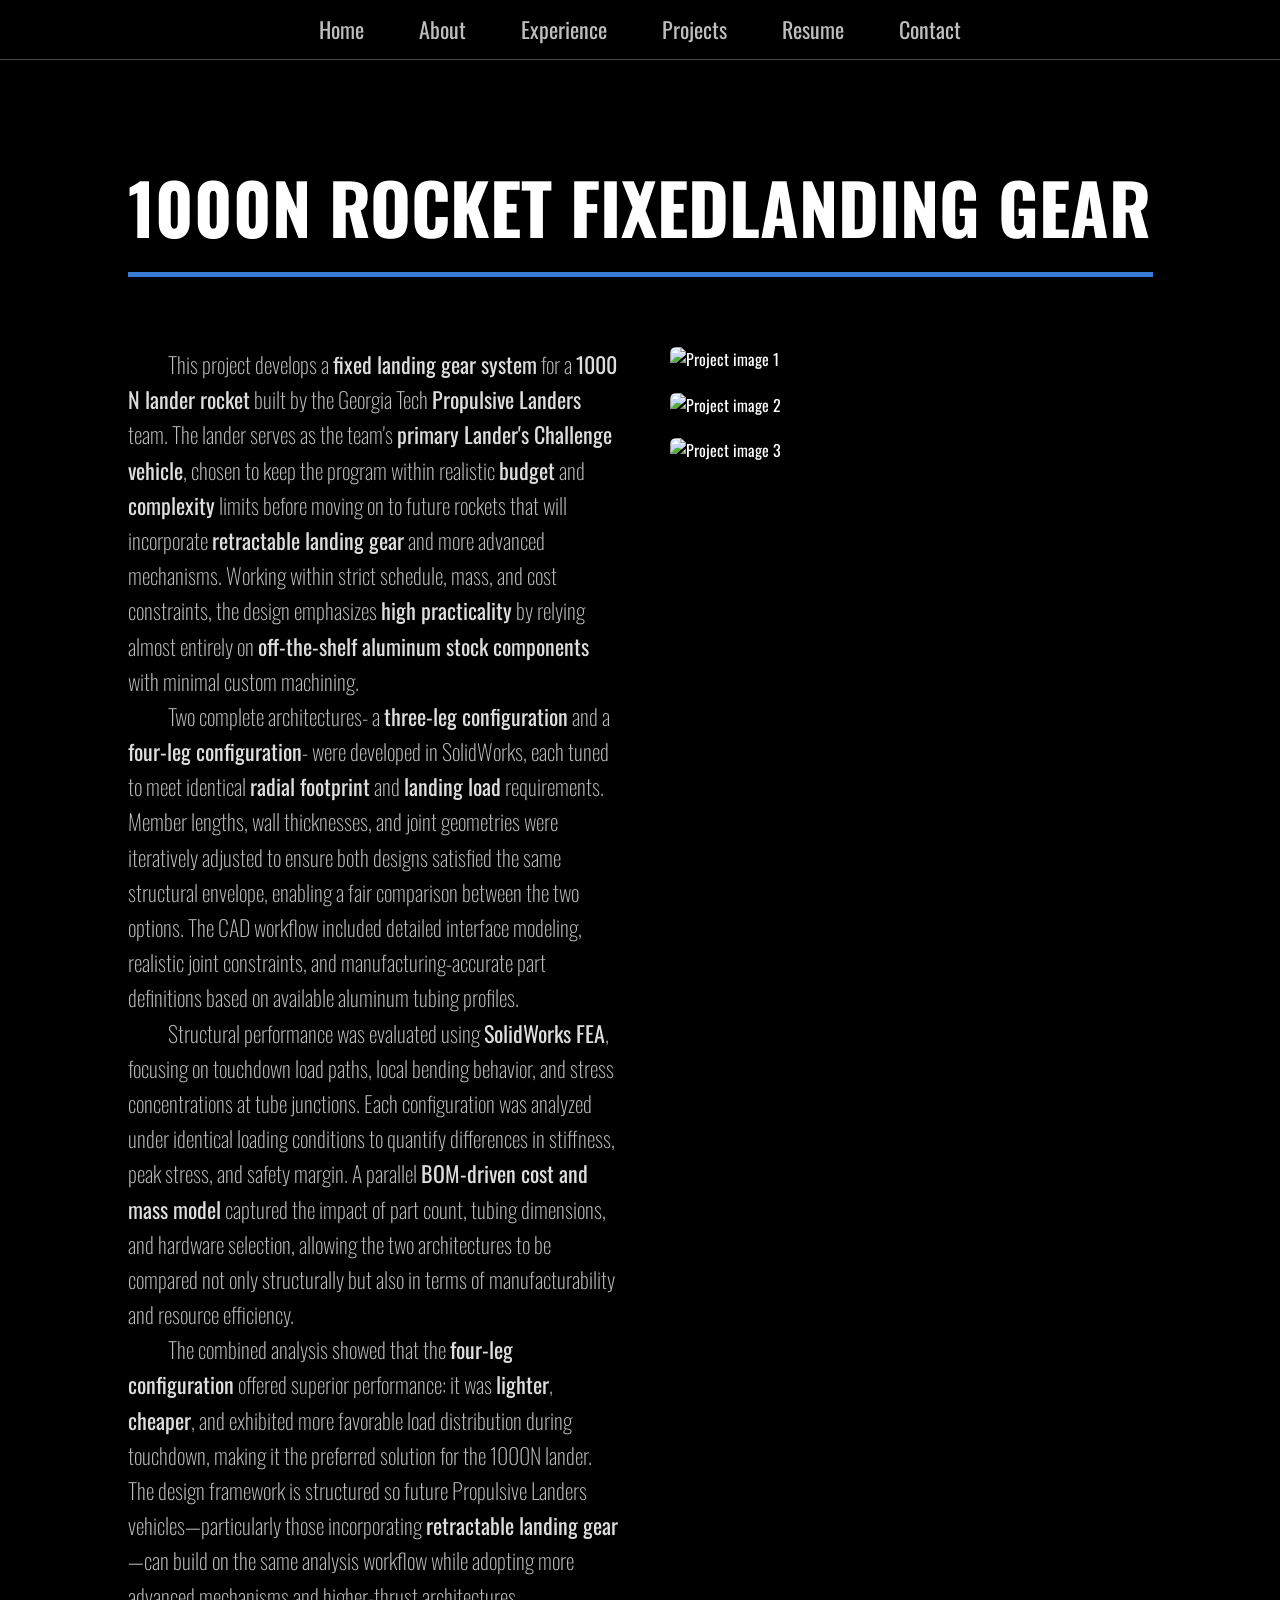
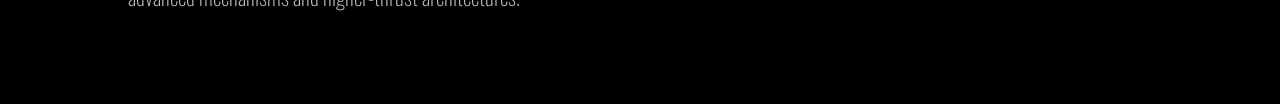
==== FixedLG/fixedlg.html @ cd2fef92 "initial commit" ====
<!DOCTYPE html>
<html lang="en">
<head>
  <meta charset="UTF-8">
  <title>Project – Emory Hill</title>

  <!-- Main site styles -->
  <link rel="stylesheet" href="../main.css">

  <!-- Project page styles -->
  <link rel="stylesheet" href="fixedlg.css">

  <!-- Fonts -->
  <link rel="preconnect" href="https://fonts.googleapis.com">
  <link rel="preconnect" href="https://fonts.gstatic.com" crossorigin>
  <link href="https://fonts.googleapis.com/css2?family=Oswald:wght@200..700&display=swap" rel="stylesheet">
</head>

<body>

  <!-- HEADER -->
  <header>
    <nav>
      <ul>
        <li><a href="../index.html#home">Home</a></li>
        <li><a href="../index.html#about">About</a></li>
        <li><a href="../index.html#experience">Experience</a></li>
        <li><a href="../index.html#projects">Projects</a></li>
        <li><a href="../resume/resume.html">Resume</a></li>
        <li><a href="../index.html#contact">Contact</a></li>
      </ul>
    </nav>
  </header>

  <!-- MAIN CONTENT -->
  <main class="project-page">

    <h1 class="project-title">1000N ROCKET FIXEDLANDING GEAR</h1>
    <div class="project-title-underline"></div>

    <div class="two-column-page">

      <!-- LEFT COLUMN: TEXT -->
      <div class="left-column">
        <div class="text-section">

            <p class="hero-description">
            This project develops a <strong>fixed landing gear system</strong> for a <strong>1000 N lander rocket</strong> built by the
            Georgia Tech <strong>Propulsive Landers</strong> team. The lander serves as the team's <strong>primary Lander's Challenge vehicle</strong>,
            chosen to keep the program within realistic <strong>budget</strong> and <strong>complexity</strong> limits before moving on to
            future rockets that will incorporate <strong>retractable landing gear</strong> and more advanced mechanisms.
            Working within strict schedule, mass, and cost constraints, the design emphasizes <strong>high practicality</strong>
            by relying almost entirely on <strong>off-the-shelf aluminum stock components</strong> with minimal custom machining.
            </p>

            <p class="hero-description">
            Two complete architectures- a <strong>three-leg configuration</strong> and a <strong>four-leg configuration</strong>- were developed
            in SolidWorks, each tuned to meet identical <strong>radial footprint</strong> and <strong>landing load</strong> requirements.
            Member lengths, wall thicknesses, and joint geometries were iteratively adjusted to ensure both
            designs satisfied the same structural envelope, enabling a fair comparison between the two options.
            The CAD workflow included detailed interface modeling, realistic joint constraints, and
            manufacturing-accurate part definitions based on available aluminum tubing profiles.
            </p>

            <p class="hero-description">
            Structural performance was evaluated using <strong>SolidWorks FEA</strong>, focusing on touchdown load paths,
            local bending behavior, and stress concentrations at tube junctions. Each configuration was analyzed
            under identical loading conditions to quantify differences in stiffness, peak stress, and safety
            margin. A parallel <strong>BOM-driven cost and mass model</strong> captured the impact of part count, tubing
            dimensions, and hardware selection, allowing the two architectures to be compared not only
            structurally but also in terms of manufacturability and resource efficiency.
            </p>

            <p class="hero-description">
            The combined analysis showed that the <strong>four-leg configuration</strong> offered superior performance: it was
            <strong>lighter</strong>, <strong>cheaper</strong>, and exhibited more favorable load distribution during touchdown, making it the
            preferred solution for the 1000N lander. The design framework is structured so future Propulsive
            Landers vehicles—particularly those incorporating <strong>retractable landing gear</strong>—can build on the same
            analysis workflow while adopting more advanced mechanisms and higher-thrust architectures.
            </p>

        </div>
     </div>


      <!-- RIGHT COLUMN: IMAGES -->
      <div class="right-column">
        <div class="image-section">
          <img src="Screenshot 2026-07-18 222332.png" alt="Project image 1">
          <img src="Screenshot 2026-07-18 222332.png" alt="Project image 2">
          <img src="Screenshot 2026-07-18 222332.png" alt="Project image 3">
        </div>
      </div>

    </div>

</main>

</body>
</html>
---- main.css ----
/* ===========================
   GLOBAL RESET
=========================== */
* {
  box-sizing: border-box;
  margin: 0;
  padding: 0;
}

/* ===========================
   COLOR SYSTEM (YOUR 7 COLORS)
=========================== */
:root {
  --white: #FFFFFF;
  --offwhite: #dedede; /* slightly off-white for subtle contrast */
  --border-gray: #4A4A4A; /* dark gray, visible but not bright */
  --blue-gray: #3f4d63;


  /* Highlight system (BLUE VERSION) */
  --highlight: #3a7bd5;                 /* main blue */
  --highlight-opaque: #3a7bd544;        /* same opacity as before */
  --highlight-hover: #6fb3ff;           /* lighter blue for hover */
  --highlight-glow: rgba(58, 123, 213, 0.45); /* same glow strength */
  --highlight-hover-opaque: rgba(111, 179, 255, 0.241);
  
  --miniboxborder: rgba(58, 123, 213, 0.25);

  /* Text */
  --text-gray: #bebebe; /* unchanged */

  /* Backgrounds (BLUE-TINTED VERSIONS) */
  --bg-black: #000000; /* unchanged */
  --bg-secondary: #111418;
  --bg-rect-dark: #121722c4;      /* large rectangles (dark blue-tinted) */
  --bg-rect-light: #1e273864;     /* inner rectangles (slightly lighter blue-tinted) */
}

html {
  scroll-behavior: smooth;
}

/* ===========================
   BODY
=========================== */
body {
  font-family: "Oswald", sans-serif;
  line-height: 1.6;
  color: var(--text-gray);
  background-color: var(--bg-black);
}

/* ===========================
   NAVIGATION
=========================== */
header {
  background-color: var(--bg-black);
  color: var(--white);
  padding-bottom: 60px;
}

nav {
  display: flex;
  justify-content: center; /* centered */
  align-items: center;
  padding: 12px 10%; /* thinner bar */
  border-bottom: 1px solid var(--border-gray);
  position: fixed;
  top: 0;
  left: 0;
  width: 100%;
  z-index: 5000; /* above everything */
  background-color: var(--bg-black); /* keep same background */
}

nav ul {
  list-style: none;
  display: flex;
  gap: 55px; /* increased spacing */
}

nav a {
  font-size: 22px; /* slightly bigger */
  color: var(--text-gray);
  text-decoration: none;
  position: relative;
  padding-bottom: 6px;
  transition: color 0.25s ease;
}

nav a:hover {
  color: var(--white); /* guaranteed hover color */
}


nav a::after {
  content: "";
  position: absolute;
  left: 50%;
  bottom: 0;
  width: 100%;
  height: 3px;
  background-color: var(--highlight);
  transform: translateX(-50%) scaleX(0); /* start collapsed at center */
  transform-origin: center; /* grows from center */
  transition: transform 0.25s ease;
}

nav a:hover::after {
  transform: translateX(-50%) scaleX(1); /* expands outward from center */
}



/* ===========================
   HERO SECTION (NEW)
=========================== */
.hero {
  padding: 120px 10% 50px;
  text-align: left;
  background-color: var(--bg-black);
  color: var(--white);
  z-index:998;
}

.hero-name {
  font-size: 100px;
  font-weight: 700;
  letter-spacing: 2px;
  line-height: 1.1;
}

.hero-lastname {
  color: var(--highlight);
}

.hero-underline {
  width: 140px;
  height: 5px;
  background-color: var(--highlight);
  margin: 12px 0 50px;
}

.hero-description {
  font-size: 22px;
  color: var(--text-gray);
  font-weight: 200; /* thinner */
  max-width: 600px;
  margin-bottom: 50px;
}

.hero-description strong {
  color: var(--offwhite);
  font-weight: 400;
}

/* ===========================
   GPA BLOCK
=========================== */
.gpa-block {
  display: flex;
  align-items: stretch; /* ensures bar matches full height */
  gap: 18px;
  margin-bottom: 70px;
}

.gpa-bar {
  width: 5px;
  background-color: var(--highlight);
  border-radius: 0px;
}

.gpa-text-wrapper {
  display: flex;
  flex-direction: column;
  line-height: 1; /* removes extra invisible vertical padding */
}

.gpa-text {
  font-size: 52px; /* ~2× larger */
  font-weight: 600;
  color: var(--white);
}

.gpa-label {
  font-size: 16px;
  color: var(--text-gray);
  margin-top: 6px;
  letter-spacing: 1px;
}

.gpa-highlight {
  color: var(--highlight);
  margin-left: 4px;
}

.left-accent-bar {
  position: fixed;
  top: 0;
  left: 0;
  width: 5px; /* your chosen width */
  height: 100vh;
  background-color: var(--highlight);

  /* massive, bright, layered glow */
  box-shadow:
    0 0 60px 4px rgba(58, 123, 213, 1),       /* core */
    0 0 120px 8px rgba(58, 123, 213, 0.85),   /* halo */
    0 0 180px 12px rgba(58, 123, 213, 0.65),   /* spread */
    0 0 220px 16px rgba(58, 123, 213, 0.45);   /* ambient */

  z-index: 999;
}

.accent-wrapper {
  position: relative;
  height: calc(100% - 300px); /* stops before footer */
}



/* ===========================
   BUTTONS (NEW)
=========================== */
.button-primary {
  background-color: var(--highlight);
  color: var(--bg-black);
  padding: 14px 28px;
  border-radius: 0px;
  text-decoration: none;
  font-size: 20px;
  border: 2px solid var(--highlight);
  transition: background-color 0.25s ease, transform 0.25s ease, box-shadow 0.25s ease;
}

.button-primary:hover {
  background-color: var(--highlight-hover);
  transform: translateY(-8px);
  box-shadow: 0 0 12px var(--highlight-glow);
  border: 2px solid var(--highlight-hover);
}

.button-secondary {
  background-color: var(--bg-black);
  color: var(--white);
  padding: 14px 28px;
  border-radius: 0px;
  text-decoration: none;
  font-size: 20px;
  border: 2px solid var(--border-gray);
  transition: border-color 0.25s ease, transform 0.25s ease, box-shadow 0.25s ease;
}

.button-secondary:hover {
  transform: translateY(-8px) scale(1.02);
  box-shadow: 0 0 12px var(--highlight-glow);
  color: var(--highlight);
  font-size: 20px;
  border-color: var(--highlight);
}

/* ===========================
   ABOUT SECTION
=========================== */

.about-section {
  background-color: var(--bg-secondary);
  padding: 90px 10% 90px;
  display: flex;
  justify-content: space-between;
  gap: 60px;
  border-top: 0.5px solid var(--highlight-opaque);
  position: relative;
  margin-bottom: 0 !important;
  z-index: 1001;
  align-items: center;
}

/* LEFT SIDE (text) */
.about-left {
  flex: 1;
  max-width: 600px;
}

.about-title {
  font-size: 48px;
  font-weight: 700;
  color: var(--white);
  margin-bottom: 25px;
}

.about-highlight {
  color: var(--highlight);
}

.about-body p {
  font-size: 22px;
  color: var(--text-gray);
  font-weight: 200;
  margin-bottom: 22px;
  line-height: 1.55;
}

.about-body strong {
  color: var(--offwhite);
  font-weight: 400;
}

/* RIGHT SIDE (skills grid) */
.skills-grid {
  flex: 1;
  display: grid;
  grid-template-columns: repeat(2, 1fr);
  gap: 25px;
}

/* OUTER SKILL BOXES */
.skill-box {
  background-color: var(--bg-rect-dark); /* lighter yellow */
  border: 1px solid var(--highlight-opaque);       /* thin yellow outline */
  border-left: 3px solid var(--highlight);  /* yellow bar on left */
  padding: 20px;
  border-radius: 0px;
}

/* CATEGORY TITLE */
.skill-box h3 {
  color: var(--highlight);
  font-size: 20px;
  font-weight: 500;
  margin-bottom: 15px;
}

/* INNER ITEM BOXES */
.skill-items {
  display: flex;
  flex-direction: column;
  gap: 10px;
  display: grid;
  grid-template-columns: repeat(2, 1fr);
  gap: 10px;
}

.skill-items span {
  display: flex;
  justify-content: center;   /* center left/right */
  align-items: center;        /* center up/down */
  text-align: center;         /* center multi-line text */
  background-color: var(--bg-rect-light);
  padding: 5px 7px;
  border-radius: 0px;
  color: var(--text-gray);
  font-size: 16px;
  font-weight: 500;
  border: 1px solid var(--miniboxborder);
  transition: background-color 0.25s ease, border-color 0.25s ease, box-shadow 0.25s ease;
}

.skill-items span:hover {
  background-color: var(--highlight-hover-opaque);
  border-color: var(--highlight);
  color: var(--white);
}


/* ===========================
   EXPERIENCE SECTION (WITH BAR + DIAMONDS)
=========================== */

.experience-section {
  background-color: var(--bg-black);
  padding: 90px 10% 90px;
  border-top: 0.5px solid var(--highlight-opaque);
  border-bottom: 0.5px solid var(--highlight-opaque);
  position: relative;
  margin-bottom: 0;
  z-index: 1002;
  width: 100%;
}

/* Inner content column */
.experience-inner {
  max-width: 1120px;
  margin-left: 40px; /* indent text to the right of the bar */
  position: relative;
}

/* Vertical bar aligned with GPA bar */
.experience-bar {
  position: absolute;
  left: -40px;   /* keep this – horizontal alignment is good */
  top: 120px;     /* was 0 – this drops the bar below the title */
  width: 3px;
  height: calc(100% - 120px); /* keeps bottom aligned with last item */
  background-color: var(--highlight);
  box-shadow: 0 0 25px var(--highlight-glow);

  mask-image: linear-gradient(to bottom, black 70%, transparent 100%);
  -webkit-mask-image: linear-gradient(to bottom, black 70%, transparent 100%);

  z-index: 1;
}

/* Title */
.experience-title {
  font-size: 48px;
  font-weight: 700;
  color: var(--white);
  margin-left:-40px;
  margin-bottom: 40px;
}

/* Experience items */
.experience-item {
  margin-bottom: 60px;
  position: relative;
}

/* Diamond marker */
.experience-item::before {
  content: "";
  position: absolute;
  left: -43px;  /* was -47px – this centers the diamond on the 6px bar */
  top: 10px;
  width: 10px;
  height: 10px;
  background-color: var(--highlight);
  transform: rotate(45deg);
  box-shadow: 0 0 12px var(--highlight-glow);
  z-index: 2;
}

/* Date */
.experience-date {
  font-size: 20px;
  font-weight: 300;
  color: var(--highlight);
  margin-bottom: 8px;
}

/* Role */
.experience-role {
  font-size: 26px;
  font-weight: 600;
  color: var(--white);
  margin-bottom: 6px;
}

/* Tools */
.experience-tools {
  font-size: 18px;
  font-weight: 500;
  color: var(--text-gray);
  margin-bottom: 12px;
}

/* Description */
.experience-description {
  font-size: 22px;
  color: var(--text-gray);
  font-weight: 200;
  line-height: 1.55;
}

/* ===========================
   PROJECT GRID
=========================== */

.projects-section {
  background-color: var(--bg-secondary);
  padding: 90px 0 90px;   /* FIXED */
  border-bottom: 0.5px solid var(--highlight-opaque);
  position: relative;
  margin-bottom: 0;
  z-index: 4002;
  width: 100%;
}

.projects-inner {
  max-width: 1120px;
  margin: 0 auto;         /* FIXED */
}

.projects-title {
  font-size: 48px;
  font-weight: 700;
  color: var(--white);
  margin-bottom: 40px;
  margin-left: -40px;     /* keep your left-shift aesthetic */
}

/* Placeholder for future tabs */
.projects-tabs {
  margin-bottom: 40px;
  margin-left: -40px;     /* matches title */
}

.projects-grid {
  display: grid;
  grid-template-columns: repeat(3, 1fr);
  gap: 30px;
  width: 100%;            /* FIXED */
  margin-top: 40px;
  margin-left: -40px;     /* matches tab bar */
}

.project-divider {
  width: 100%;
  height: 0.5px;
  background-color: rgba(255, 255, 255, 0.25);
  margin: 12px 0; /* was 20px */
}



@media (max-width: 900px) {
  .projects-grid {
    grid-template-columns: repeat(2, 1fr);
  }
}

@media (max-width: 600px) {
  .projects-grid {
    grid-template-columns: 1fr;
  }
}


/* Card styling (updated to match your theme) */
.project-card {
  background-color: var(--bg-black);
  border-radius: 0px;
  border: 1px solid var(--highlight-opaque);
  box-shadow: 0 0 12px rgba(0, 0, 0, 0.45);
  transition: transform 0.25s ease, box-shadow 0.25s ease;
  height: 100%;
  margin-bottom: 25px;
  padding: 22px 25px 18px 25px;

  display: flex;
  flex-direction: column;
  justify-content: flex-start; /* IMPORTANT: no more space-between */
  position: relative;
}

.project-top {
  min-height: 120px; /* tune this value depending on your tallest card */
  display: flex;
  flex-direction: column;
  justify-content: flex-start;
}


.project-card:hover {
  transform: translateY(-8px);
  box-shadow: 0 0 18px rgba(0, 0, 0, 1);
  border: 1px solid var(--highlight-glow);
}

.project-card::before {
  content: "";
  position: absolute;
  top: 0;
  left: 0;

  width: 0%;                 /* starts hidden */
  height: 4px;               /* thickness */
  background-color: var(--highlight);

  transition: width 0.35s ease; /* smooth slide-in */
}

.project-card:hover::before {
  width: 100%; /* animate across the top */
}


.project-card h3 {
  margin-bottom: 10px;
  color: var(--offwhite);
  font-size: 20px;
  font-weight: 500;
}

.project-card p {
  color: var(--text-gray);
  font-size: 18px;
  line-height: 1.55;
  font-weight:300;
}

.project-card-link {
  text-decoration: none;
  color: inherit;
  display: block;
}

.project-card-link h3,
.project-card-link p,
.project-card-link span {
  text-decoration: none;
}


/* Skill box container inside project cards */
.project-skills {
  margin-top: 6px;
  display: flex;
  flex-wrap: wrap;
  gap: 8px;
}

/* Individual skill boxes (same style as About Me mini boxes) */
.project-skill {
  background-color: var(--bg-rect-light);
  padding: 4px 8px;
  border-radius: 0px;
  color: var(--highlight);
  font-size: 13px;
  font-weight: 500;
  border: 1px solid var(--miniboxborder);
  font-family: "Oswald", sans-serif;
}
 
/* ===========================
   PROJECT TABS (NEW)
=========================== */

.projects-tabs {
  display: flex;
  gap: 0;              /* no space between tabs */
  margin-bottom: 40px;
  margin-left: -40px;
  position: relative;
  padding-bottom: 8px;
}

.projects-tabs::after {
  content: "";
  position: absolute;
  left: 0;
  bottom: 0;
  width: 100%;
  height: 3px;
  z-index:1;
  background-color: var(--blue-gray); /* darker baseline */
  opacity: 0.6; /* subtle but visible */
}

.tab-button {
  background-color: transparent;
  font-family: "Oswald", sans-serif;
  border: none;
  color: var(--text-gray);
  font-size: 22px;
  font-weight: 500;
  padding: 6px 28px;   /* wider in general, but still text-based */
  cursor: pointer;
  position: relative;
  transition: color 0.25s ease;
  display: inline-block;  /* width = text + padding */
}


.tab-button:hover {
  color: var(--white);
  font-family: "Oswald", sans-serif;
}

.tab-button.active {
  color: var(--white);
}

/* ACTIVE TAB UNDERLINE — FULL WIDTH + TOUCHES BASELINE */
.tab-button.active::after {
  content: "";
  position: absolute;
  left: 0;               /* full width underline */
  z-index: 2;
  bottom: -8px;          /* aligns exactly with baseline */
  width: 100%;
  height: 3px;
  background-color: var(--highlight);
}

.tab-button {
  display: inline-flex;
  align-items: center;
}


/* Ensure SVG + text align nicely */
.tab-button {
  display: inline-flex;
  align-items: center;
}



/* ===========================
   CONTACT INFO
=========================== */
.contact-section {
  background-color: black;
  padding: 90px 0;
  position: relative;
  z-index: 2000;
  color: var(--white);
}

/* Inner wrapper */
.contact-inner {
  max-width: 1120px;
  margin: 0 auto;
}

/* Title */
.contact-title {
  font-size: 42px;
  font-family: "Oswald", sans-serif;
  margin-left: -40px;
  margin-bottom: 40px;
  color: var(--white);
}

/* Two-column layout */
.contact-content {
  display: flex;
  gap: 60px;
  width: 100%;
}

/* LEFT SIDE */
.contact-left {
  width: 50%;
  display: flex;
  flex-direction: column;
  gap: 22px;
}

/* Contact info boxes */
.contact-box {
  background-color: #0b0b0b; /* deeper black to match your aesthetic */
  padding: 16px 20px;
  border-radius: 0px;
  border: 1.5px solid var(--highlight-opaque); /* your dim blue */
  background-color:var(--bg-secondary);
}

/* Smaller label text */
.contact-label {
  font-size: 16px;
  color: rgba(255,255,255,0.55);
  font-family: "Oswald", sans-serif;
}

/* Smaller value text */
.contact-value {
  margin-top: 4px;
  font-size: 19px;
  color: var(--white);
  font-family: "Oswald", sans-serif;
}

/* RIGHT SIDE FORM */
.contact-right {
  width: 50%;
  margin-top: -5px;
}

.contact-form {
  display: flex;
  flex-direction: column;
  gap: 10px;
}

/* Labels */
.form-label {
  font-size: 15px;
  margin-bottom: 4px;
  color: rgba(255,255,255,0.55);
  font-family: "Oswald", sans-serif;
}

/* Inputs + textarea */
.form-input,
.form-textarea {
  width: 100%;
  padding: 10px 12px;
  background-color: var(--bg-secondary);
  border: 1px solid var(--highlight-opaque);
  border-radius: 0px;
  color: var(--white);
  font-size: 15px;
  font-family: "Oswald", sans-serif;
}

.form-textarea {
  height: 120px;
  resize: none;
}

/* Submit button — updated to your blue accent */
.form-submit {
  margin-top: 10px;
  padding: 12px 18px;
  background-color: var(--highlight);
  color: black;
  font-family: "Oswald", sans-serif;
  font-size: 18px;

  /* border always exists — no size change on hover */
  border: 2px solid transparent;

  border-radius: 0px;
  cursor: pointer;

  /* smooth glow transition */
  transition: background-color 0.25s ease,
              box-shadow 0.25s ease,
              border-color 0.25s ease;
}

.form-submit:hover {
  background-color: var(--highlight-hover);

  /* glow only — no resizing */
  box-shadow: 0 0 12px var(--highlight-glow);

  /* border lights up but stays same thickness */
  border-color: var(--highlight-hover);
}


/* Footer */
.site-footer {
  background-color: black;
  position: relative;
  z-index: 2000;
}


/* ===========================
   RESPONSIVE
=========================== */
@media (max-width: 800px) {
  nav {
    flex-direction: column;
    gap: 15px;
  }

  nav ul {
    flex-direction: column;
    text-align: center;
  }

  .project-grid {
    grid-template-columns: 1fr;
  }

  .hero-name {
    font-size: 42px;
  }
}
---- FixedLG/fixedlg.css ----
/* ===========================
   PAGE WRAPPER
=========================== */

.project-page {
  background-color: var(--bg-black);
  padding: 90px 10% 90px;
  color: var(--white);
  min-height: 100vh;

  display: flex;
  flex-direction: column;
  align-items: flex-start;
  text-align: left;
}

/* ===========================
   TITLE + UNDERLINE
=========================== */

.project-title {
  font-size: 70px;
  font-weight: 700;
  color: var(--white);
  margin-left: 0;
  margin-bottom: 10px;
}

.project-title-underline {
  width: 1025px;
  height: 5px;
  background-color: var(--highlight);
  margin-left: 0;
  margin-bottom: 50px;
}

/* ===========================
   TWO-COLUMN LAYOUT
=========================== */

.two-column-page {
  width: 100%;
  display: flex;
  justify-content: space-between;
  align-items: flex-start;
  gap: 50px;
  margin-top: 20px;
}

.left-column,
.right-column {
  flex: 0 0 48%;
  max-width: 48%;
}

/* ===========================
   TEXT SECTION (hero style)
=========================== */

.text-section .hero-description {
  font-size: 22px;
  color: var(--text-gray);
  font-weight: 200;
  max-width: 600px;
  margin-bottom: 0px;
  text-indent: 40px;
}

.text-section .hero-description strong {
  color: var(--offwhite);
  font-weight: 400;
}

/* ===========================
   IMAGE SECTION
=========================== */

.image-section {
  display: flex;
  flex-direction: column;
  gap: 20px;
}

.image-section img {
  width: 100%;
  border-radius: 6px;
  object-fit: cover;
}

/* ===========================
   GITHUB BUTTON
=========================== */

.github-button-wrapper {
  margin-top: 40px;
  text-align: left;
}

.github-button {
  font-size: 20px;
  padding: 14px 28px;
  border-radius: 0px; /* match your primary button */
  display: inline-block;
}


/* ===========================
   RESPONSIVE
=========================== */

@media (max-width: 900px) {

  .project-title {
    font-size: 36px;
  }

  .two-column-page {
    flex-direction: column;
  }

  .left-column,
  .right-column {
    max-width: 100%;
  }
}
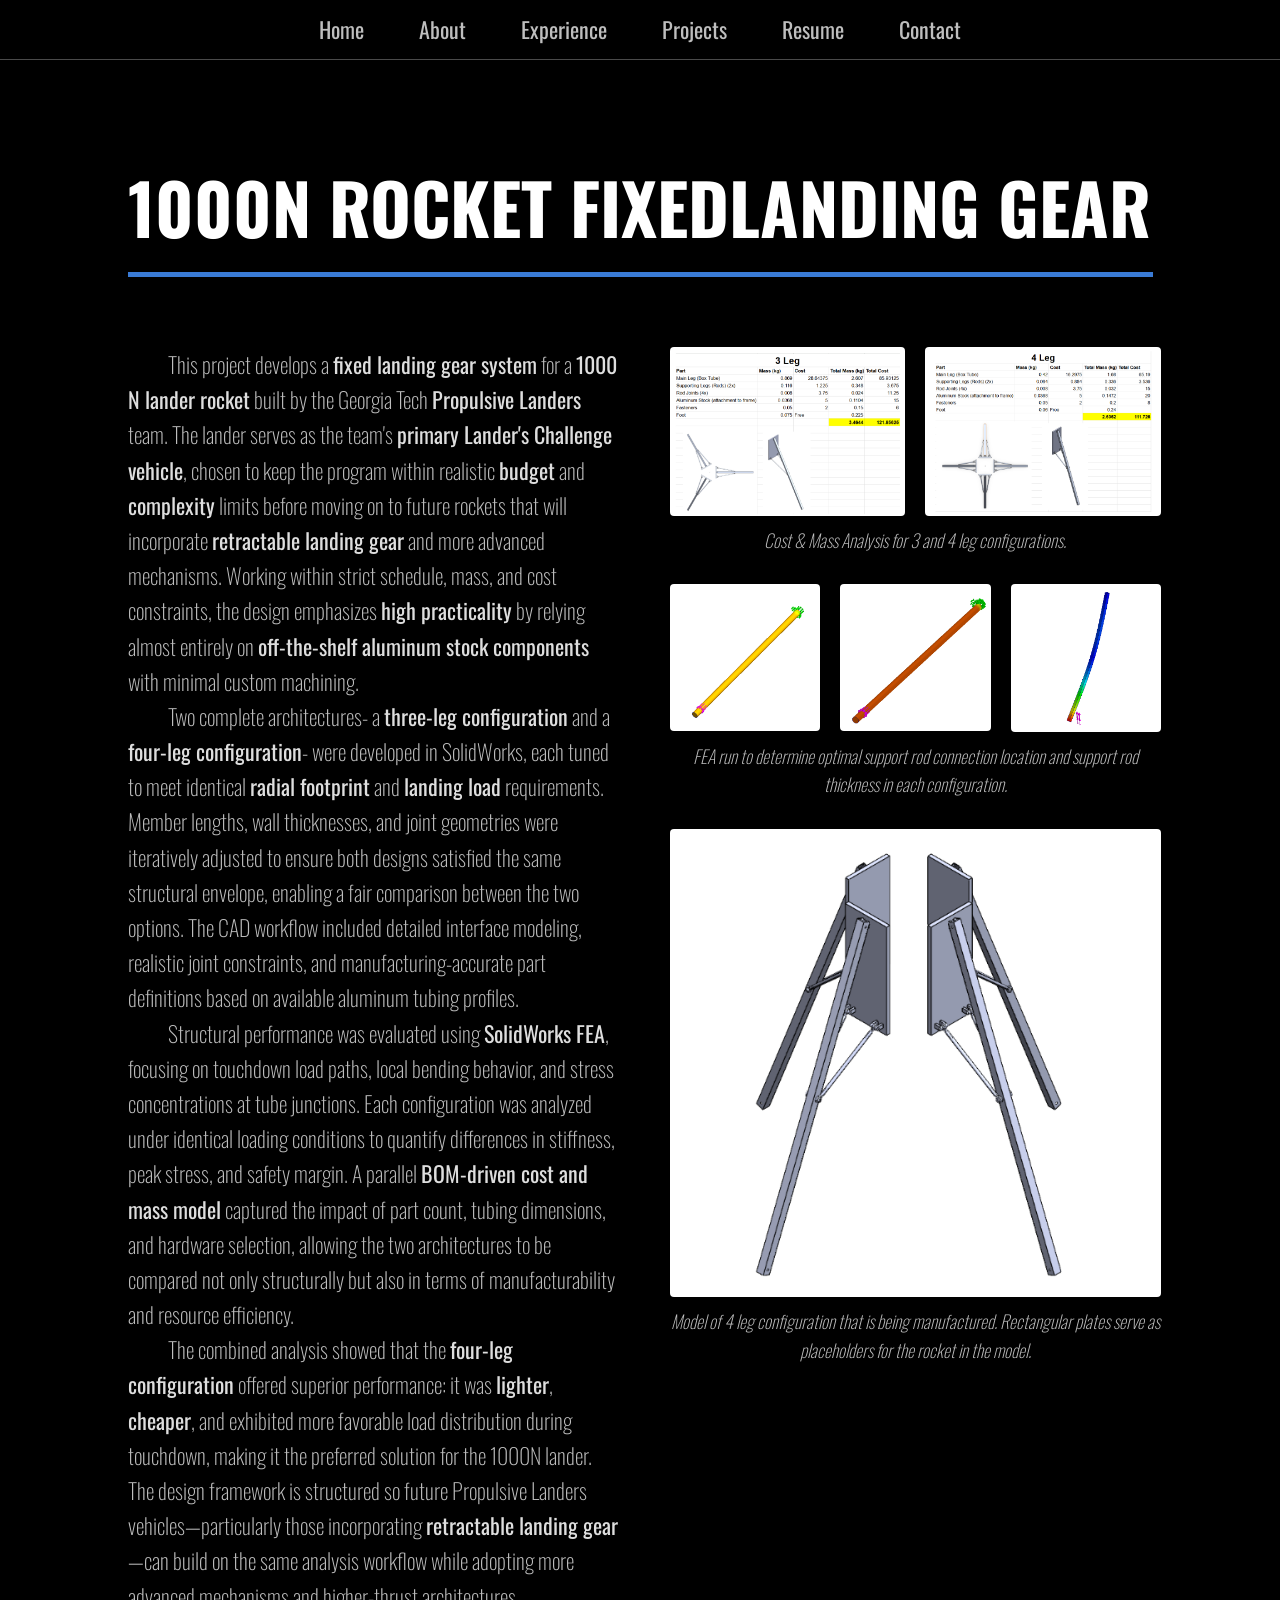
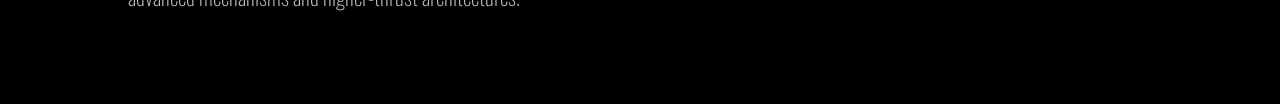
==== commit 036e17a6: "update" ====
--- a/FixedLG/fixedlg.html
+++ b/FixedLG/fixedlg.html
@@ -86,10 +86,33 @@
       <!-- RIGHT COLUMN: IMAGES -->
       <div class="right-column">
         <div class="image-section">
-          <img src="Screenshot 2026-07-18 222332.png" alt="Project image 1">
-          <img src="Screenshot 2026-07-18 222332.png" alt="Project image 2">
-          <img src="Screenshot 2026-07-18 222332.png" alt="Project image 3">
+
+          <div class="image-grid2">
+            <img src="3legbudget.png" alt="">
+            <img src="4legbudget.png" alt="">
+          </div>
+
+          <div class="image-grid-caption">
+            <em>Cost & Mass Analysis for 3 and 4 leg configurations.</em>
+          </div>
+
+          <div class="image-grid">
+            <img src="bar1.png" alt="">
+            <img src="bar2.png" alt="">
+            <img src="tube.png" alt="">
+          </div>
+
+          <div class="image-grid-caption">
+            <em>FEA run to determine optimal support rod connection location and support rod thickness in each configuration.</em>
+          </div>
+            
+          <img src="4leg.png" alt="Project image 1">
+
+          <div class="image-grid-caption">
+            <em>Model of 4 leg configuration that is being manufactured. Rectangular plates serve as placeholders for the rocket in the model.</em>
+          </div>
         </div>
+
       </div>
 
     </div>
--- a/main.css
+++ b/main.css
@@ -730,7 +730,7 @@
   width: 100%;
 }
 
-/* LEFT SIDE */
+/* LEFT COLUMN */
 .contact-left {
   width: 50%;
   display: flex;
@@ -738,99 +738,36 @@
   gap: 22px;
 }
 
+/* RIGHT COLUMN */
+.contact-right {
+  width: 50%;
+  display: flex;
+  flex-direction: column;
+  gap: 22px;
+}
+
 /* Contact info boxes */
 .contact-box {
-  background-color: #0b0b0b; /* deeper black to match your aesthetic */
+  background-color: var(--bg-secondary);
   padding: 16px 20px;
   border-radius: 0px;
-  border: 1.5px solid var(--highlight-opaque); /* your dim blue */
-  background-color:var(--bg-secondary);
-}
-
-/* Smaller label text */
+  border: 1.5px solid var(--highlight-opaque);
+}
+
+/* Label text */
 .contact-label {
   font-size: 16px;
   color: rgba(255,255,255,0.55);
   font-family: "Oswald", sans-serif;
 }
 
-/* Smaller value text */
+/* Value text */
 .contact-value {
   margin-top: 4px;
   font-size: 19px;
   color: var(--white);
   font-family: "Oswald", sans-serif;
 }
-
-/* RIGHT SIDE FORM */
-.contact-right {
-  width: 50%;
-  margin-top: -5px;
-}
-
-.contact-form {
-  display: flex;
-  flex-direction: column;
-  gap: 10px;
-}
-
-/* Labels */
-.form-label {
-  font-size: 15px;
-  margin-bottom: 4px;
-  color: rgba(255,255,255,0.55);
-  font-family: "Oswald", sans-serif;
-}
-
-/* Inputs + textarea */
-.form-input,
-.form-textarea {
-  width: 100%;
-  padding: 10px 12px;
-  background-color: var(--bg-secondary);
-  border: 1px solid var(--highlight-opaque);
-  border-radius: 0px;
-  color: var(--white);
-  font-size: 15px;
-  font-family: "Oswald", sans-serif;
-}
-
-.form-textarea {
-  height: 120px;
-  resize: none;
-}
-
-/* Submit button — updated to your blue accent */
-.form-submit {
-  margin-top: 10px;
-  padding: 12px 18px;
-  background-color: var(--highlight);
-  color: black;
-  font-family: "Oswald", sans-serif;
-  font-size: 18px;
-
-  /* border always exists — no size change on hover */
-  border: 2px solid transparent;
-
-  border-radius: 0px;
-  cursor: pointer;
-
-  /* smooth glow transition */
-  transition: background-color 0.25s ease,
-              box-shadow 0.25s ease,
-              border-color 0.25s ease;
-}
-
-.form-submit:hover {
-  background-color: var(--highlight-hover);
-
-  /* glow only — no resizing */
-  box-shadow: 0 0 12px var(--highlight-glow);
-
-  /* border lights up but stays same thickness */
-  border-color: var(--highlight-hover);
-}
-
 
 /* Footer */
 .site-footer {
--- a/FixedLG/fixedlg.css
+++ b/FixedLG/fixedlg.css
@@ -74,6 +74,29 @@
 /* ===========================
    IMAGE SECTION
 =========================== */
+.image-grid {
+  display: grid;
+  grid-template-columns: repeat(3, 1fr); /* 3 images per row */
+  gap: 20px;
+}
+
+.image-grid img {
+  width: 100%;
+  border-radius: 4px;
+  object-fit: cover;
+}
+
+.image-grid2 {
+  display: grid;
+  grid-template-columns: repeat(2, 1fr); /* 3 images per row */
+  gap: 20px;
+}
+
+.image-grid2 img {
+  width: 100%;
+  border-radius: 4px;
+  object-fit: cover;
+}
 
 .image-section {
   display: flex;
@@ -83,10 +106,19 @@
 
 .image-section img {
   width: 100%;
-  border-radius: 6px;
+  border-radius: 4px;
   object-fit: cover;
 }
 
+.image-grid-caption {
+  width: 100%;                /* matches grid width */
+  text-align: center;         /* centers the text */
+  font-size: 18px;            /* consistent with your subtext scale */
+  color: var(--text-gray);    /* matches your hero-description color */
+  font-weight: 200;           /* same weight as your light text */
+  margin-top: -10px;           /* tight spacing under the grid */
+  margin-bottom: 10px;        /* breathing room before next images */
+}
 /* ===========================
    GITHUB BUTTON
 =========================== */
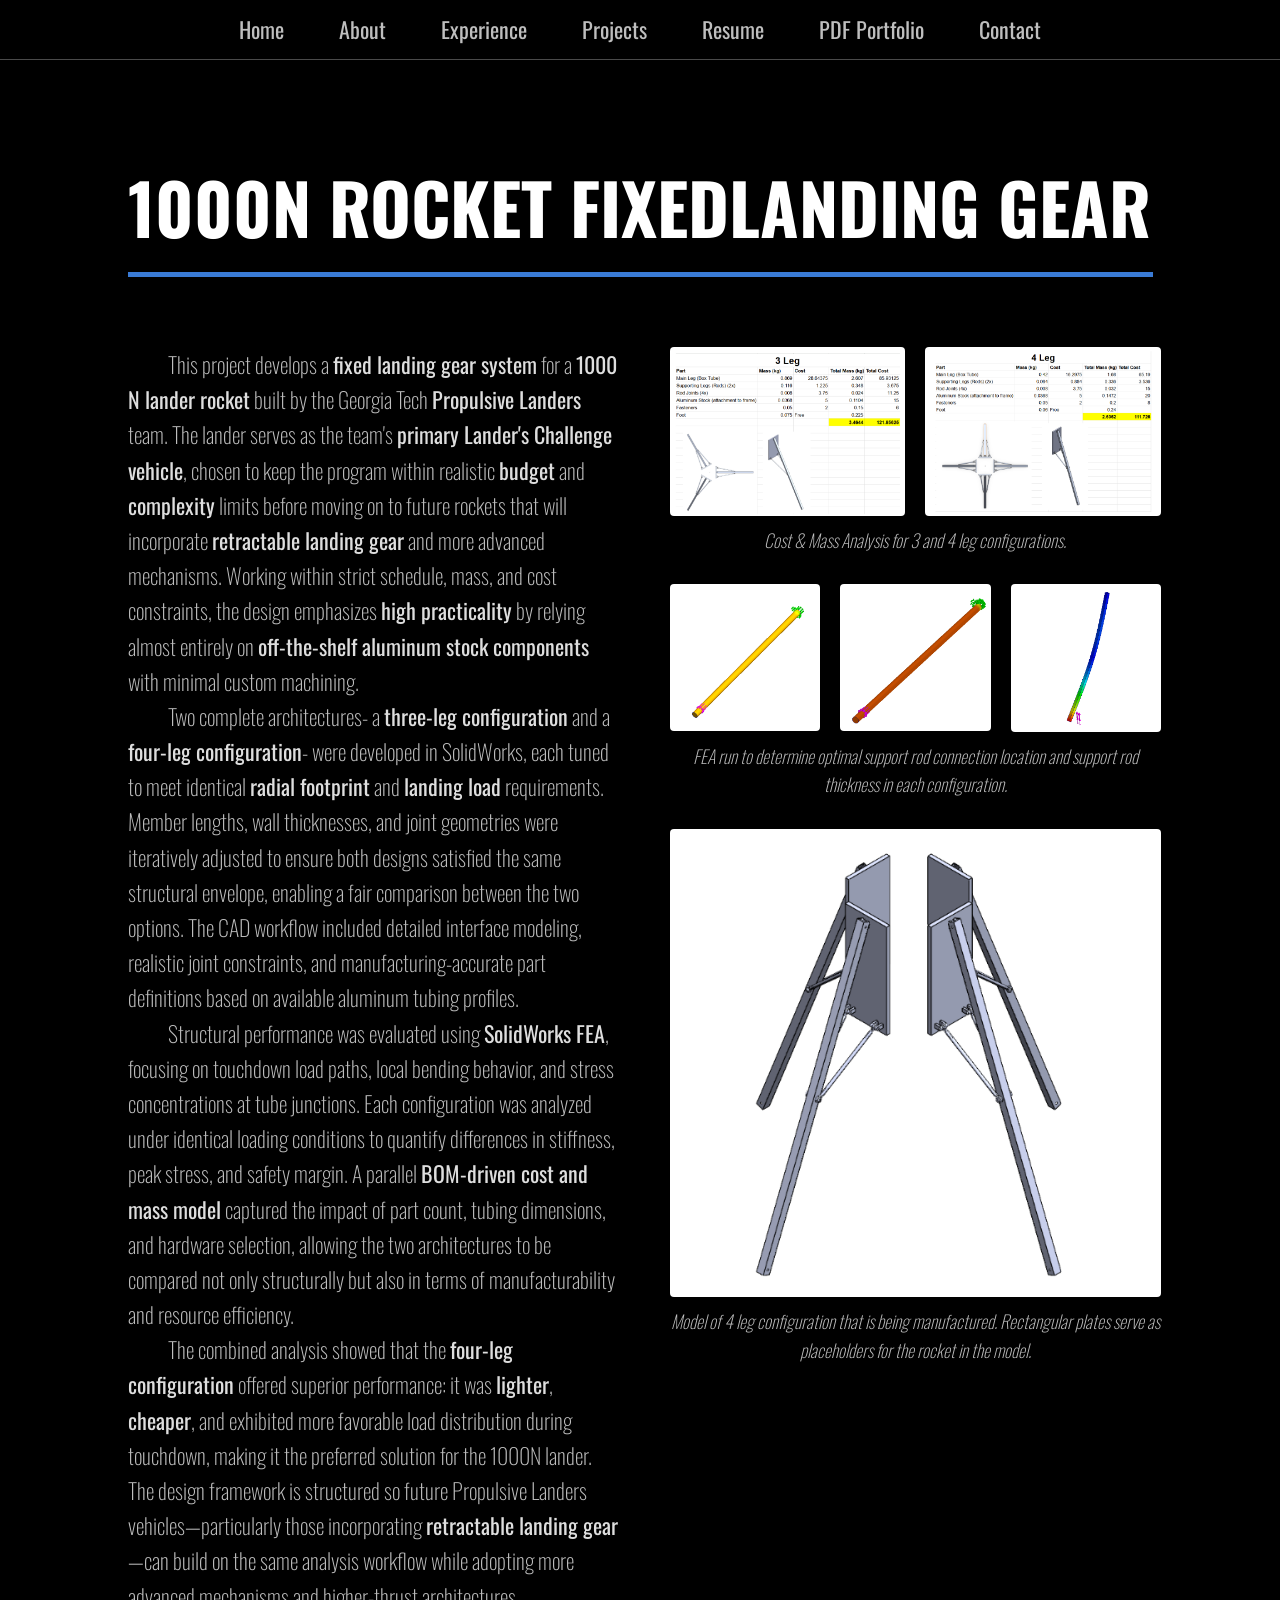
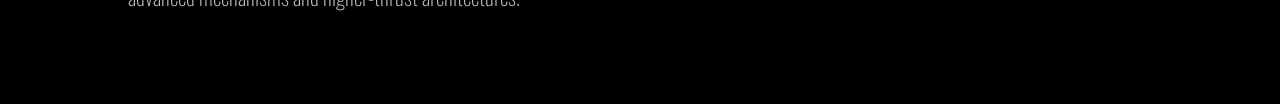
==== commit 3e455714: "update" ====
--- a/FixedLG/fixedlg.html
+++ b/FixedLG/fixedlg.html
@@ -26,7 +26,8 @@
         <li><a href="../index.html#about">About</a></li>
         <li><a href="../index.html#experience">Experience</a></li>
         <li><a href="../index.html#projects">Projects</a></li>
-        <li><a href="../resume/resume.html">Resume</a></li>
+        <li><a href="../Resume/resume.html">Resume</a></li>
+        <li><a href="../PDFPortfolio/pdfportfolio.html">PDF Portfolio</a></li>
         <li><a href="../index.html#contact">Contact</a></li>
       </ul>
     </nav>
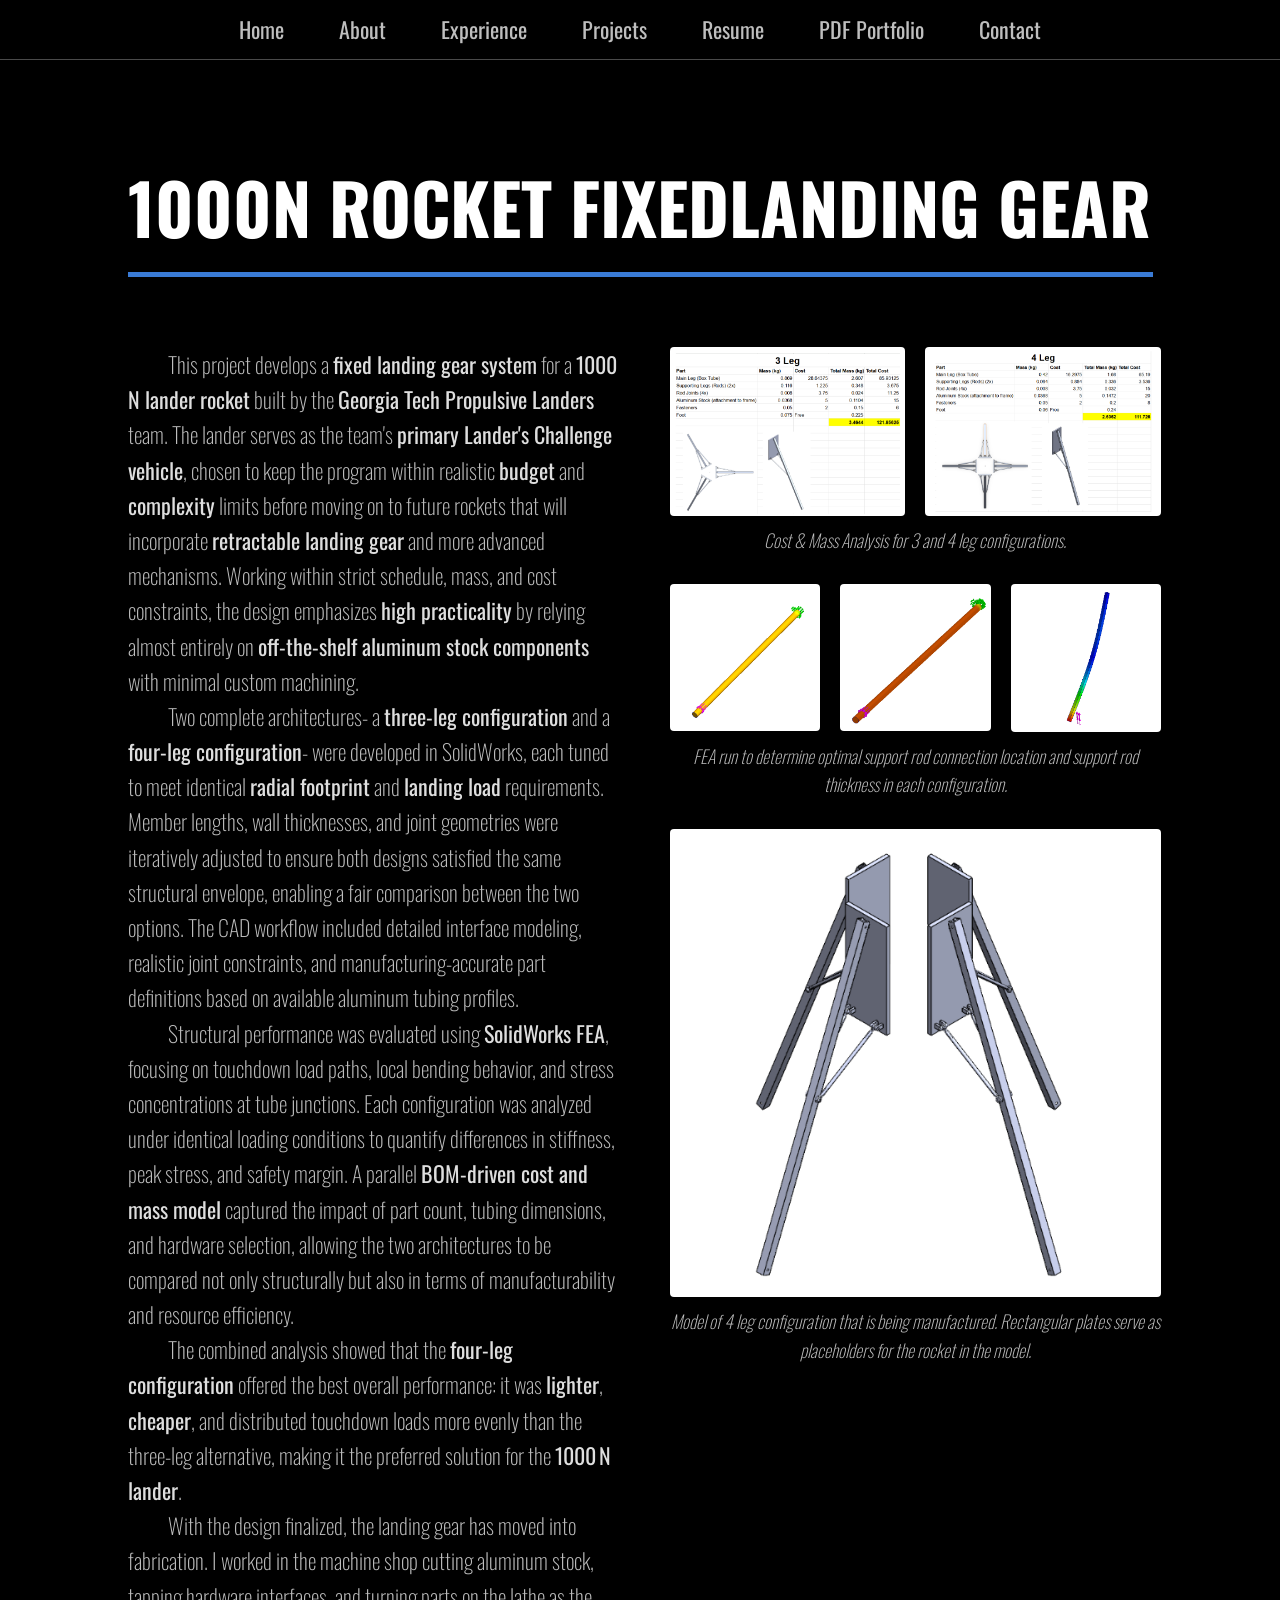
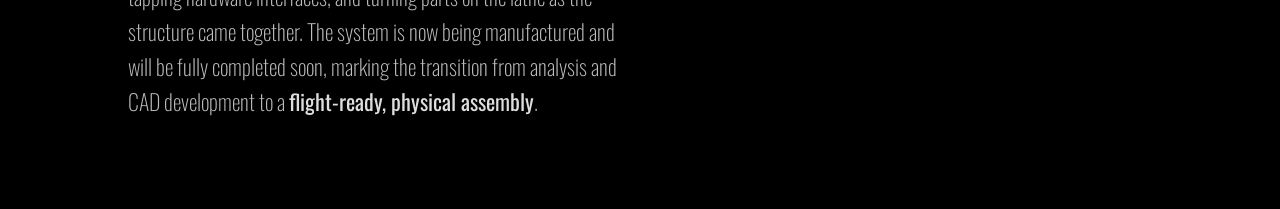
==== commit 1b06a6ff: "update website" ====
--- a/FixedLG/fixedlg.html
+++ b/FixedLG/fixedlg.html
@@ -47,7 +47,7 @@
 
             <p class="hero-description">
             This project develops a <strong>fixed landing gear system</strong> for a <strong>1000 N lander rocket</strong> built by the
-            Georgia Tech <strong>Propulsive Landers</strong> team. The lander serves as the team's <strong>primary Lander's Challenge vehicle</strong>,
+            <strong>Georgia Tech Propulsive Landers</strong> team. The lander serves as the team's <strong>primary Lander's Challenge vehicle</strong>,
             chosen to keep the program within realistic <strong>budget</strong> and <strong>complexity</strong> limits before moving on to
             future rockets that will incorporate <strong>retractable landing gear</strong> and more advanced mechanisms.
             Working within strict schedule, mass, and cost constraints, the design emphasizes <strong>high practicality</strong>
@@ -73,11 +73,18 @@
             </p>
 
             <p class="hero-description">
-            The combined analysis showed that the <strong>four-leg configuration</strong> offered superior performance: it was
-            <strong>lighter</strong>, <strong>cheaper</strong>, and exhibited more favorable load distribution during touchdown, making it the
-            preferred solution for the 1000N lander. The design framework is structured so future Propulsive
-            Landers vehicles—particularly those incorporating <strong>retractable landing gear</strong>—can build on the same
-            analysis workflow while adopting more advanced mechanisms and higher-thrust architectures.
+            The combined analysis showed that the <strong>four‑leg configuration</strong> offered the best 
+            overall performance: it was <strong>lighter</strong>, <strong>cheaper</strong>, and distributed touchdown loads 
+            more evenly than the three‑leg alternative, making it the preferred solution for the 
+            <strong>1000 N lander</strong>.
+            </p>
+
+            <p class="hero-description">
+            With the design finalized, the landing gear has moved into fabrication. I worked in the 
+            machine shop cutting aluminum stock, tapping hardware interfaces, and turning parts on 
+            the lathe as the structure came together. The system is now being manufactured and will 
+            be fully completed soon, marking the transition from analysis and CAD development to a 
+            <strong>flight‑ready, physical assembly</strong>.
             </p>
 
         </div>
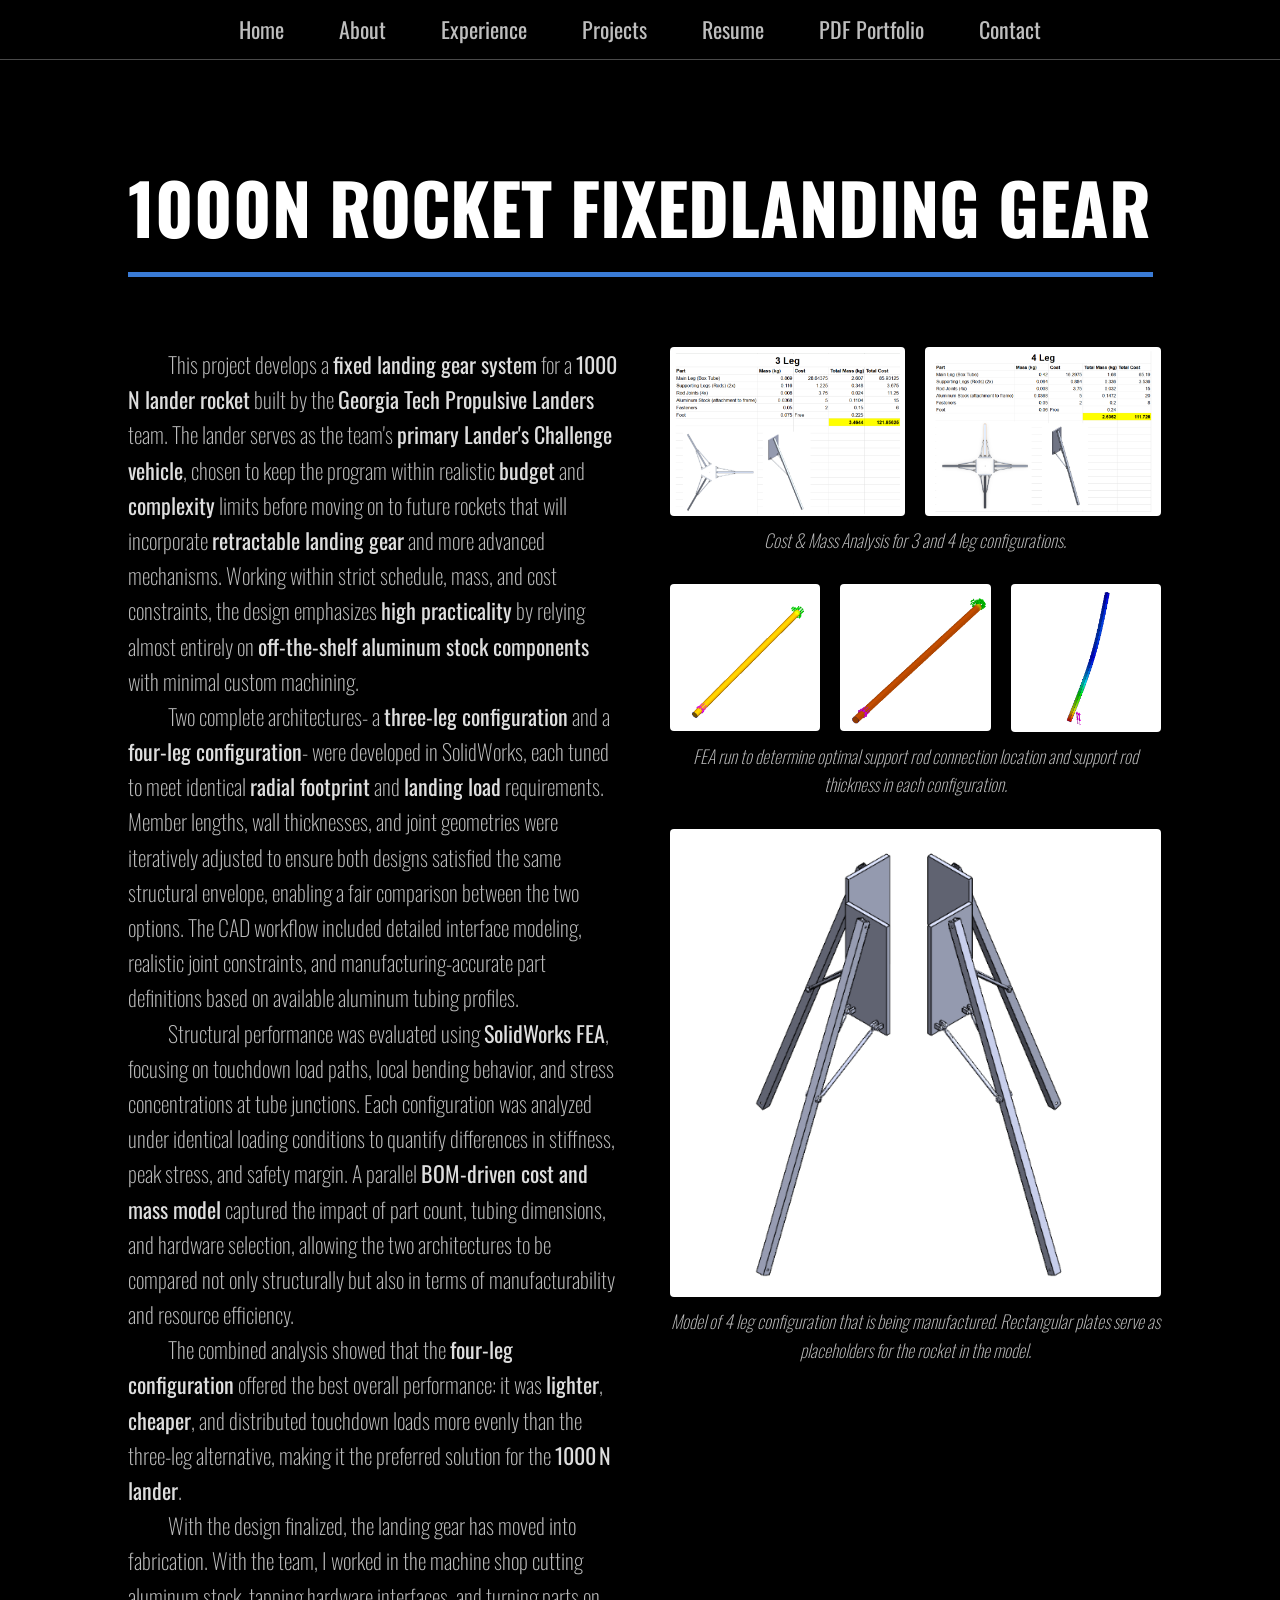
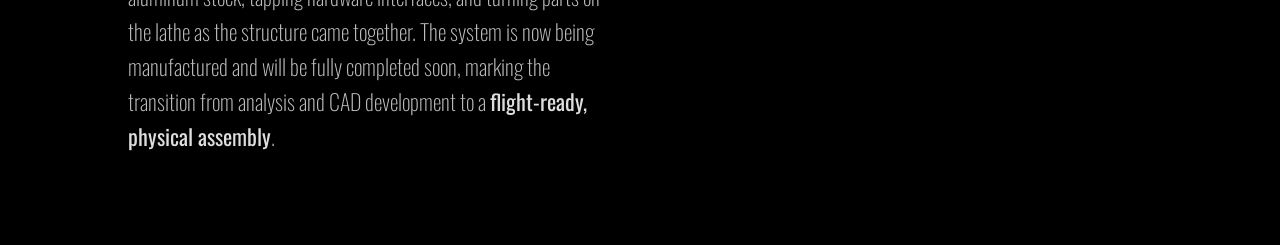
==== commit 1fc2efd7: "update website" ====
--- a/FixedLG/fixedlg.html
+++ b/FixedLG/fixedlg.html
@@ -80,7 +80,7 @@
             </p>
 
             <p class="hero-description">
-            With the design finalized, the landing gear has moved into fabrication. I worked in the 
+            With the design finalized, the landing gear has moved into fabrication. With the team, I worked in the 
             machine shop cutting aluminum stock, tapping hardware interfaces, and turning parts on 
             the lathe as the structure came together. The system is now being manufactured and will 
             be fully completed soon, marking the transition from analysis and CAD development to a 
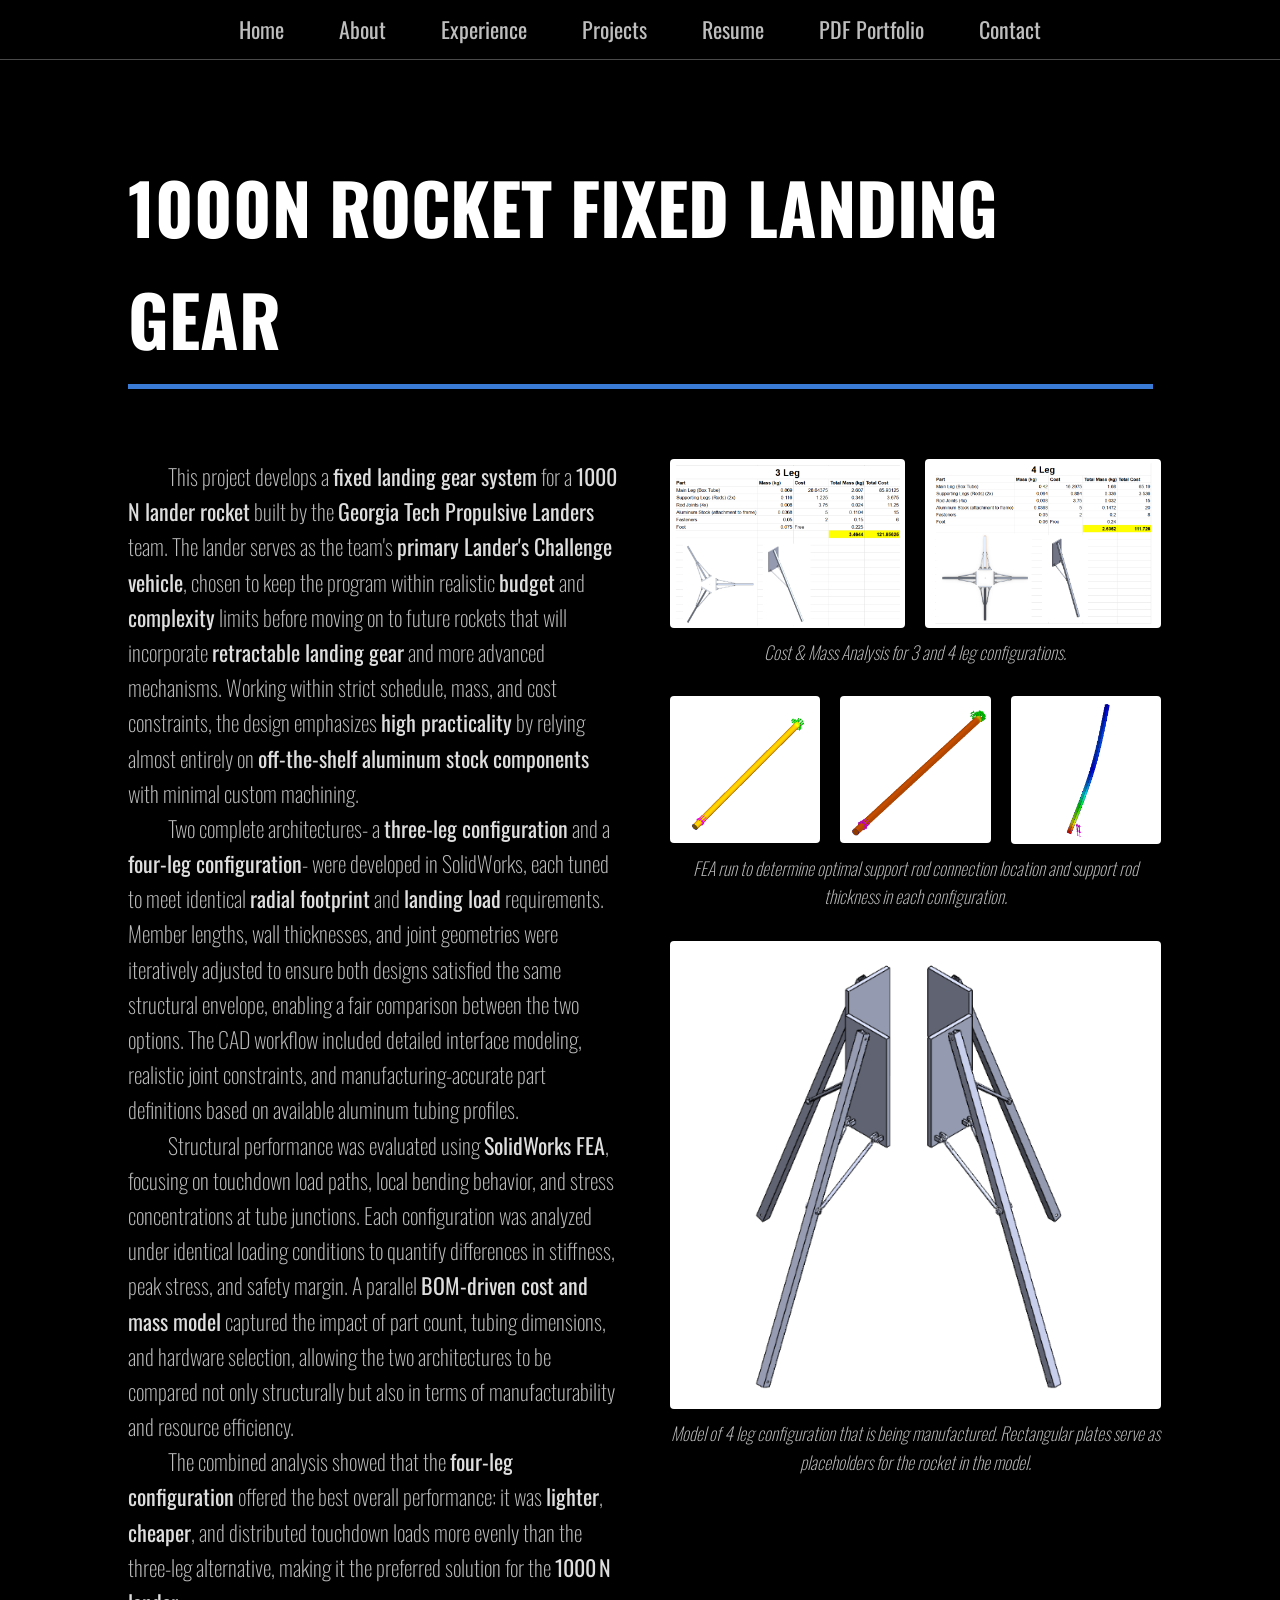
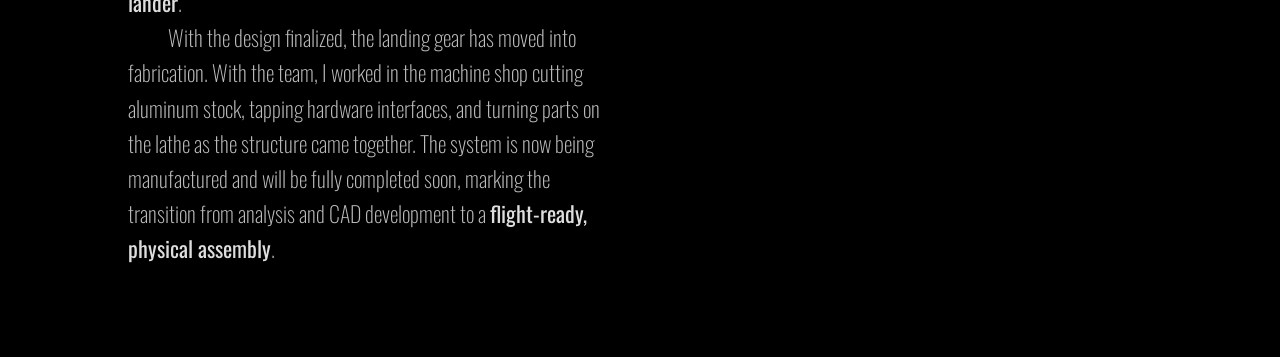
==== commit e66a1823: "update" ====
--- a/FixedLG/fixedlg.html
+++ b/FixedLG/fixedlg.html
@@ -36,7 +36,7 @@
   <!-- MAIN CONTENT -->
   <main class="project-page">
 
-    <h1 class="project-title">1000N ROCKET FIXEDLANDING GEAR</h1>
+    <h1 class="project-title">1000N ROCKET FIXED LANDING GEAR</h1>
     <div class="project-title-underline"></div>
 
     <div class="two-column-page">
--- a/main.css
+++ b/main.css
@@ -776,26 +776,335 @@
   z-index: 2000;
 }
 
+/* Hide hamburger on desktop */
+.mobile-nav-toggle {
+  display: none;
+}
 
 /* ===========================
    RESPONSIVE
 =========================== */
-@media (max-width: 800px) {
+/* ============================================================
+   MOBILE CSS — FINAL CONSOLIDATED PATCH
+   ============================================================ */
+/* ============================================================
+   MOBILE CSS — FINAL CONSOLIDATED PATCH (FULL BLOCK)
+   ============================================================ */
+/* ============================================================
+   MOBILE CSS — FULL WORKING VERSION
+   ============================================================ */
+@media (max-width: 900px) {
+
+  /* -------------------------
+     NAV BAR + HAMBURGER
+     ------------------------- */
+
   nav {
+  display: flex;               /* RESTORED — required */
+  align-items: center;         /* RESTORED — keeps hamburger vertically aligned */
+  justify-content: flex-start;
+  padding: 22px 6%;
+  position: relative;          /* anchor for hamburger */
+}
+
+
+.mobile-nav-toggle {
+  display: block;
+  background: none;
+  border: none;
+  cursor: pointer;
+
+  position: absolute;              /* pin it so it never moves */
+  right: 6%;                       /* align with nav padding */
+  top: 22px;                       /* stays at the top ALWAYS */
+  transform: none;                 /* remove vertical centering */
+  margin-left: 0;
+}
+
+.hamburger,
+.hamburger::before,
+.hamburger::after {
+  width: 24px;
+  height: 2.5px;
+  background-color: var(--highlight);
+  border-radius: 2px;
+  display: block;
+}
+
+/* anchor the middle bar */
+.hamburger {
+  position: relative;
+}
+
+/* top and bottom bars */
+.hamburger::before,
+.hamburger::after {
+  content: "";
+  position: absolute;
+  left: 0;
+}
+
+.hamburger::before {
+  top: -7px;  /* top bar */
+}
+
+.hamburger::after {
+  top: 7px;   /* bottom bar */
+}
+
+nav ul {
+  display: none;
+  flex-direction: column;
+  text-align: left;
+  gap: 14px;
+  padding-top: 12px;
+  width: 100%;
+}
+
+nav ul.mobile-open {
+  display: flex;
+}
+
+nav a {
+  font-size: 18px;
+  padding: 6px 0;
+}
+
+
+
+  /* -------------------------
+     GLOW BAR (left accent)
+     ------------------------- */
+  .left-accent-bar {
+    width: 2px;
+    box-shadow:
+      0 0 18px 2px rgba(58, 123, 213, 0.55),
+      0 0 40px 3px rgba(58, 123, 213, 0.35),
+      0 0 65px 4px rgba(58, 123, 213, 0.25);
+  }
+
+
+  /* -------------------------
+     HERO SECTION
+     ------------------------- */
+  .hero {
+    padding: 20px 6% 30px !important;;
+  }
+
+  .hero-name {
+    font-size: 48px;
+  }
+
+  .hero-underline {
+    height: 3px;
+  }
+
+  .hero-description {
+    font-size: 18px;
+    max-width: 100%;
+  }
+
+  .button-primary,
+  .button-secondary {
+    padding: 10px 20px;
+    font-size: 16px;
+  }
+
+
+  /* -------------------------
+     GPA BLOCK
+     ------------------------- */
+  .gpa-block {
+    gap: 10px;
+  }
+
+  .gpa-bar {
+    width: 3px;
+  }
+
+  .gpa-text-wrapper {
+    margin-left: -2px;
+  }
+
+  .gpa-text {
+    font-size: 32px;
+  }
+
+  .gpa-highlight {
+    font-size: 32px;
+  }
+
+  .gpa-label {
+    font-size: 14px;
+  }
+
+
+  /* -------------------------
+     ABOUT ME
+     ------------------------- */
+
+  .about-title {
+    font-size: 36px;
+    white-space: nowrap;
+  }
+
+  .about-body p {
+    font-size: 18px;
+  }
+
+  .about-section {
     flex-direction: column;
-    gap: 15px;
-  }
-
-  nav ul {
+    align-items: flex-start;
+    padding: 50px 6% 60px !important;
+  }
+
+  .skills-grid {
+    width: 100%;
+    display: flex;
     flex-direction: column;
-    text-align: center;
-  }
-
-  .project-grid {
+    gap: 16px;
+    margin-top: 0px;
+  }
+
+  .skill-box h3 {
+    font-size: 16px;
+    margin-bottom: 10px;
+  }
+
+  /* ⭐ MINI SKILL TAGS — horizontal rows */
+  .skill-items {
+    display: flex !important;
+    flex-wrap: wrap !important;
+    gap: 6px !important;
+    justify-content: flex-start !important;
+  }
+
+  .skill-items span {
+    font-size: 13px !important;
+    padding: 4px 6px !important;
+    white-space: nowrap !important;
+    flex: 0 0 auto !important;
+    width: auto !important;
+  }
+
+
+  /* -------------------------
+     EXPERIENCE
+     ------------------------- */
+  /* EXPERIENCE */
+  .experience-section {
+    padding: 50px 6% 30px !important;
+  }
+
+  .experience-inner {
+    margin-left: 20px;
+  }
+
+  /* ⭐ EXPERIENCE TITLE — align with vertical bar */
+  .experience-title {
+    font-size: 32px;
+    margin-left: -30px !important; /* ← tune this value */
+  }
+
+  .experience-bar {
+    display: block;
+    left: -20.7px;
+    top: 95px;
+    height: calc(100% - 65px);
+    width: 3px;
+  }
+
+  .experience-item::before {
+    display: block;
+    left: -23px;
+    width: 7px;
+    height: 7px;
+  }
+
+  .experience-role {
+    font-size: 18px;
+  }
+
+  .experience-description {
+    font-size: 16px;
+  }
+
+
+  /* -------------------------
+     PROJECTS
+     ------------------------- */
+  .projects-section {
+    padding: 50px 0 60px !important;
+  }
+  
+  .projects-title,
+  .projects-tabs,
+  .projects-grid {
+    margin-left: 0 !important;
+    padding-left: 6%;
+    padding-right: 6%;
+  }
+
+  .projects-title {
+    font-size: 32px;
+  }
+
+  .tab-button {
+    font-size: 16px;
+    padding: 4px 12px;
+  }
+
+  .projects-grid {
     grid-template-columns: 1fr;
-  }
-
-  .hero-name {
-    font-size: 42px;
-  }
-}
+    gap: 22px;
+  }
+
+
+  /* -------------------------
+     CONTACT
+     ------------------------- */
+  .contact-section {
+    padding: 50px 0 !important;
+  }
+
+  .contact-title,
+  .contact-content {
+    margin-left: 0 !important;
+    padding-left: 6%;
+    padding-right: 6%;
+  }
+
+  .contact-title {
+    font-size: 32px;
+  }
+
+  /* keep two columns */
+  .contact-content {
+    display: flex;
+    flex-direction: column;
+    gap: 20px;
+  }
+
+  .contact-left,
+  .contact-right {
+    width: 100%;
+    display: flex;
+    flex-direction: column;
+    gap: 16px;
+  }
+
+  /* ⭐ CONTACT BOXES — full width inside each column */
+  .contact-box {
+    width: 100% !important;
+    padding: 10px 12px !important;
+  }
+
+  .contact-label {
+    font-size: 13px !important;
+  }
+
+  .contact-value {
+    font-size: 15px !important;
+    white-space: normal !important;
+  }
+}
